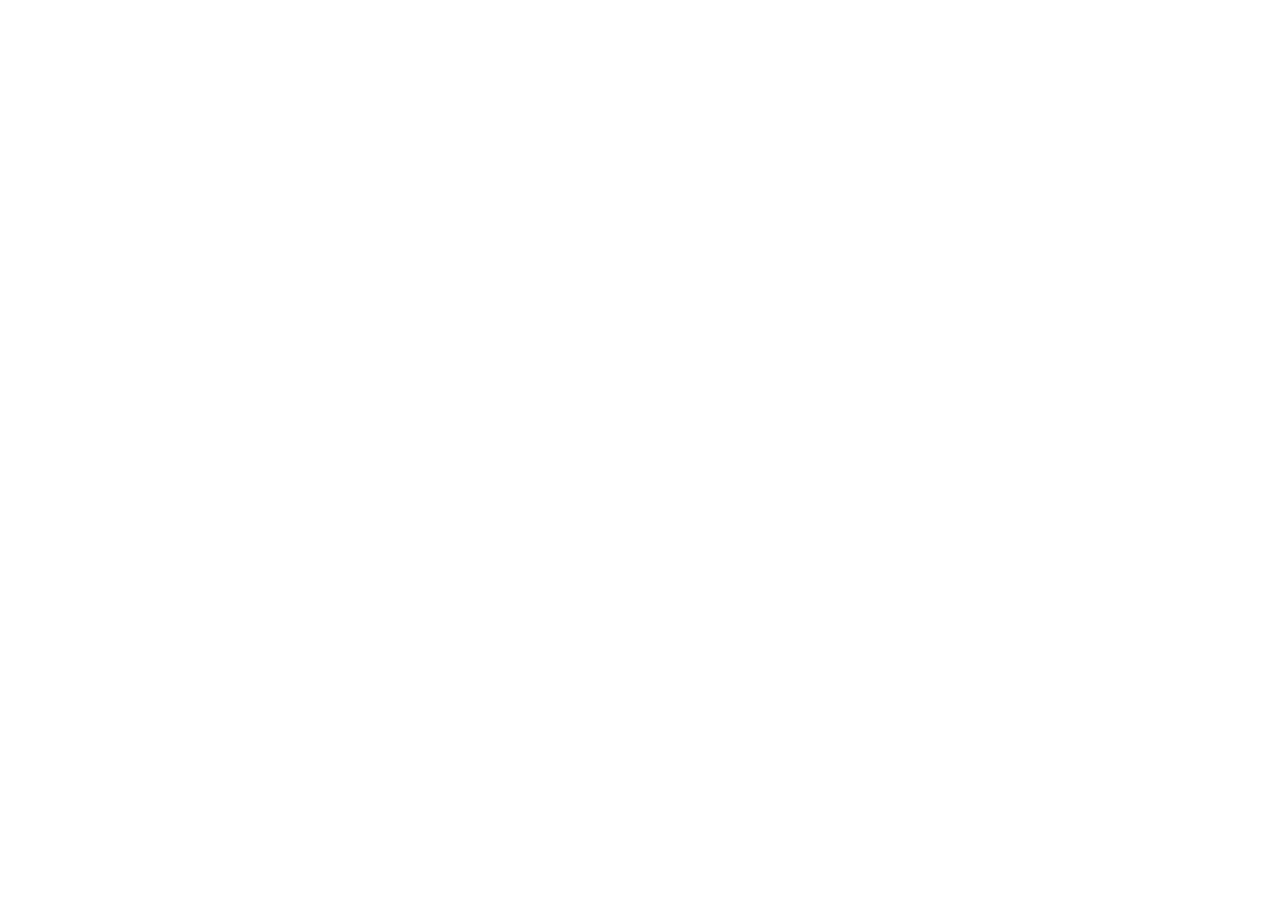
==== admin/index.html @ e6abfb5d "Add private menu admin CMS Co-authored-by: Copilot <223556219+Copilot@users.noreply.github.com>" ====
<!doctype html>
<html lang="es">
  <head>
    <meta charset="UTF-8" />
    <meta name="viewport" content="width=device-width, initial-scale=1" />
    <meta name="robots" content="noindex, nofollow" />
    <title>Administración | DUO FAST FOOD</title>
  </head>
  <body>
    <script src="https://identity.netlify.com/v1/netlify-identity-widget.js"></script>
    <script>
      if (window.netlifyIdentity) {
        window.netlifyIdentity.on("init", (user) => {
          if (!user) {
            window.netlifyIdentity.on("login", () => {
              window.location.href = "/admin/";
            });
          }
        });
      }
    </script>
    <script src="https://unpkg.com/decap-cms@^3.0.0/dist/decap-cms.js"></script>
  </body>
</html>
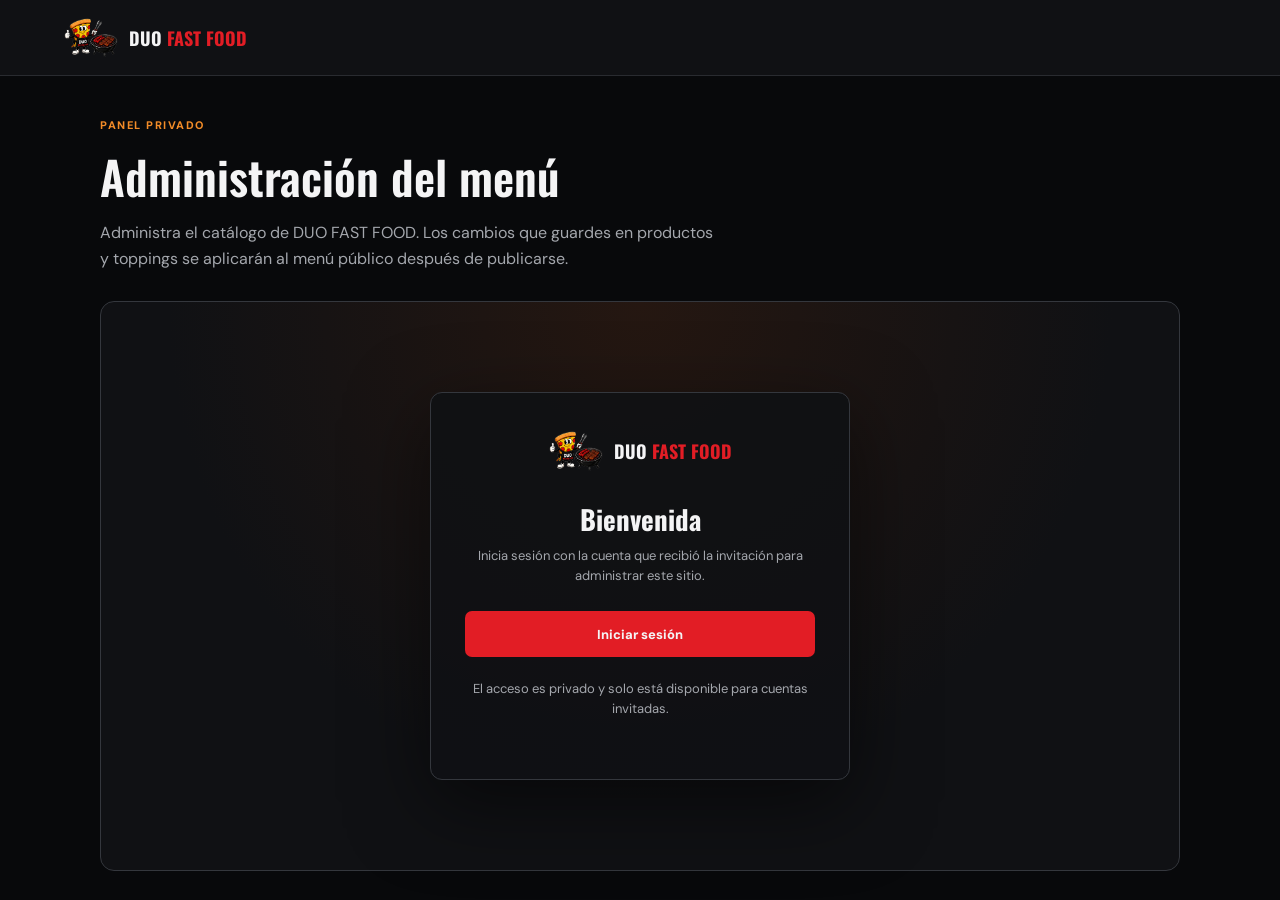
==== commit 5ba18393: "Publish branded admin portal Co-authored-by: Copilot <223556219+Copilot@users.noreply.github.com>" ====
--- a/admin/index.html
+++ b/admin/index.html
@@ -4,21 +4,227 @@
     <meta charset="UTF-8" />
     <meta name="viewport" content="width=device-width, initial-scale=1" />
     <meta name="robots" content="noindex, nofollow" />
+    <meta name="theme-color" content="#08090b" />
     <title>Administración | DUO FAST FOOD</title>
+    <link rel="preconnect" href="https://fonts.googleapis.com" />
+    <link rel="preconnect" href="https://fonts.gstatic.com" crossorigin />
+    <link href="https://fonts.googleapis.com/css2?family=DM+Sans:wght@400;500;600;700;800&family=Oswald:wght@500;600;700&display=swap" rel="stylesheet" />
+    <style>
+      :root { color-scheme: dark; font-family: "DM Sans", sans-serif; color: #f4f4f5; background: #08090b; --muted: #a4a7ad; --red: #e21d25; --orange: #f28c28; --line: #34373d; --surface: #101114; --raised: #17191d; }
+      * { box-sizing: border-box; }
+      body { min-width: 320px; min-height: 100vh; margin: 0; }
+      button { font: inherit; color: inherit; cursor: pointer; }
+      .topbar { display: flex; min-height: 76px; align-items: center; justify-content: space-between; gap: 16px; padding: 12px max(5vw, calc((100vw - 1200px) / 2)); border-bottom: 1px solid #292b30; background: #101114; }
+      .brand { display: flex; align-items: center; gap: 11px; }
+      .brand img { width: 54px; height: 48px; object-fit: contain; }
+      .brand-name { font-family: Oswald, sans-serif; font-size: 18px; font-weight: 700; }
+      .brand-name b { color: var(--red); }
+      .account { display: flex; align-items: center; gap: 12px; color: var(--muted); font-size: 12px; }
+      .account[hidden], [hidden] { display: none !important; }
+      main { width: min(100% - 36px, 1080px); margin: 42px auto 72px; }
+      .eyebrow { margin: 0 0 10px; color: var(--orange); font-size: 11px; font-weight: 800; letter-spacing: .14em; text-transform: uppercase; }
+      h1, h2, h3, p { margin-top: 0; }
+      h1, h2 { font-family: Oswald, sans-serif; }
+      h1 { margin-bottom: 10px; font-size: clamp(32px, 5vw, 46px); font-weight: 600; }
+      .intro { max-width: 620px; margin-bottom: 28px; color: var(--muted); line-height: 1.65; }
+      .login-wrap { display: grid; min-height: 570px; place-items: center; border: 1px solid var(--line); border-radius: 14px; background: radial-gradient(ellipse at 50% 0%, #251711 0%, var(--surface) 62%); }
+      .login-card { width: min(100% - 32px, 420px); padding: 34px; border: 1px solid #34373d; border-radius: 12px; background: rgba(16, 17, 20, .92); box-shadow: 0 24px 80px #0008; text-align: center; }
+      .login-card .brand { justify-content: center; margin-bottom: 24px; }
+      .login-card h2 { margin-bottom: 7px; font-size: 27px; }
+      .login-card p { margin-bottom: 25px; color: var(--muted); font-size: 13px; line-height: 1.55; }
+      .button { min-height: 46px; padding: 0 17px; border: 0; border-radius: 7px; background: var(--red); font-size: 13px; font-weight: 800; }
+      .button:hover { background: #bd151c; }
+      .button-wide { width: 100%; }
+      .link { display: inline-flex; align-items: center; justify-content: center; min-height: 42px; padding: 0 13px; border: 1px solid var(--line); border-radius: 7px; color: #f4f4f5; background: var(--raised); font-size: 12px; font-weight: 700; text-decoration: none; }
+      .link:hover { border-color: var(--orange); }
+      .dashboard { overflow: hidden; border: 1px solid var(--line); border-radius: 14px; background: var(--surface); }
+      .dashboard-head { display: flex; align-items: center; justify-content: space-between; gap: 18px; padding: 24px 28px; border-bottom: 1px solid var(--line); }
+      .dashboard-head h2 { margin: 0; font-size: 25px; }
+      .dashboard-head p { margin: 5px 0 0; color: var(--muted); font-size: 12px; }
+      .logout { padding: 9px 12px; border: 1px solid var(--line); border-radius: 7px; background: transparent; font-size: 12px; font-weight: 700; }
+      .dashboard-body { display: grid; grid-template-columns: 210px 1fr; min-height: 490px; }
+      .side-nav { padding: 22px 14px; border-right: 1px solid var(--line); }
+      .side-nav-label { padding: 0 10px; color: var(--muted); font-size: 10px; font-weight: 800; letter-spacing: .12em; text-transform: uppercase; }
+      .nav-item { display: flex; width: 100%; align-items: center; gap: 10px; margin: 4px 0; padding: 12px 10px; border: 0; border-radius: 7px; background: transparent; text-align: left; font-size: 12px; font-weight: 700; }
+      .nav-item.active { color: #ffd29d; background: #302118; }
+      .content { min-width: 0; padding: 27px; }
+      .content-heading { display: flex; align-items: flex-start; justify-content: space-between; gap: 18px; margin-bottom: 22px; }
+      .content-heading h3 { margin-bottom: 5px; font-size: 19px; }
+      .content-heading p { margin: 0; color: var(--muted); font-size: 12px; }
+      .status { display: inline-flex; align-items: center; gap: 7px; padding: 8px 10px; border: 1px solid #285537; border-radius: 99px; color: #9be1ad; font-size: 11px; font-weight: 700; white-space: nowrap; }
+      .status::before { width: 7px; height: 7px; border-radius: 50%; background: #54c878; content: ""; }
+      .stats { display: grid; grid-template-columns: repeat(3, 1fr); gap: 12px; margin-bottom: 22px; }
+      .stat { padding: 16px; border: 1px solid var(--line); border-radius: 9px; background: var(--raised); }
+      .stat span { display: block; margin-bottom: 7px; color: var(--muted); font-size: 11px; }
+      .stat strong { font-size: 21px; }
+      .product-list { overflow: hidden; border: 1px solid var(--line); border-radius: 9px; }
+      .product-row { display: flex; align-items: center; justify-content: space-between; gap: 14px; padding: 13px 15px; border-bottom: 1px solid var(--line); }
+      .product-row:last-child { border-bottom: 0; }
+      .product-info strong { display: block; margin-bottom: 4px; font-size: 13px; }
+      .product-info span { color: var(--muted); font-size: 11px; }
+      .product-price { color: #ffd29d; font-size: 13px; font-weight: 800; white-space: nowrap; }
+      .actions { display: flex; flex-wrap: wrap; justify-content: flex-end; gap: 10px; margin-top: 20px; }
+      .notice { margin: 0 0 18px; padding: 13px 15px; border: 1px solid #61401f; border-radius: 8px; color: #ffd29d; background: #24170f; font-size: 12px; line-height: 1.6; }
+      .view-panel[hidden] { display: none; }
+      .empty, .error { padding: 20px; color: var(--muted); text-align: center; }
+      .error { color: #ff9b9b; }
+      .footer { margin-top: 22px; color: var(--muted); font-size: 11px; text-align: center; }
+      @media (max-width: 700px) {
+        main { margin-top: 28px; }
+        .dashboard-head { padding: 20px; }
+        .dashboard-body { grid-template-columns: 1fr; }
+        .side-nav { display: flex; gap: 5px; overflow-x: auto; padding: 12px; border-right: 0; border-bottom: 1px solid var(--line); }
+        .side-nav-label { display: none; }
+        .nav-item { width: auto; flex: 0 0 auto; }
+        .content { padding: 19px; }
+        .stats { grid-template-columns: 1fr; }
+        .content-heading { flex-direction: column; }
+        .account-email { display: none; }
+      }
+      @media (max-width: 420px) { .brand img { width: 42px; } .brand-name { font-size: 15px; } .login-card { padding: 25px 20px; } }
+    </style>
   </head>
   <body>
+    <header class="topbar">
+      <div class="brand"><img src="/assets/duo-fast-food-mascots.png" alt="" /><span class="brand-name">DUO <b>FAST FOOD</b></span></div>
+      <div class="account" data-account hidden><span class="account-email" data-email></span><button class="logout" type="button" data-logout>Salir</button></div>
+    </header>
+    <main>
+      <p class="eyebrow">Panel privado</p>
+      <h1>Administración del menú</h1>
+      <p class="intro">Administra el catálogo de DUO FAST FOOD. Los cambios que guardes en productos y toppings se aplicarán al menú público después de publicarse.</p>
+
+      <section class="login-wrap" data-login>
+        <div class="login-card">
+          <div class="brand"><img src="/assets/duo-fast-food-mascots.png" alt="" /><span class="brand-name">DUO <b>FAST FOOD</b></span></div>
+          <h2>Bienvenida</h2>
+          <p>Inicia sesión con la cuenta que recibió la invitación para administrar este sitio.</p>
+          <button class="button button-wide" type="button" data-login-button>Iniciar sesión</button>
+          <p class="footer">El acceso es privado y solo está disponible para cuentas invitadas.</p>
+        </div>
+      </section>
+
+      <section class="dashboard" data-dashboard hidden>
+        <div class="dashboard-head">
+          <div><h2>Hola, administradora</h2><p>Gestiona el contenido real del sitio.</p></div>
+          <a class="link" href="/">Ver página pública</a>
+        </div>
+        <div class="dashboard-body">
+          <aside class="side-nav" aria-label="Secciones del panel">
+            <span class="side-nav-label">Administración</span>
+            <button class="nav-item active" type="button" data-view-button="products">🍕 <span>Productos</span></button>
+            <button class="nav-item" type="button" data-view-button="promotions">🎁 <span>Promociones</span></button>
+            <button class="nav-item" type="button" data-view-button="content">📝 <span>Contenido</span></button>
+            <button class="nav-item" type="button" data-view-button="business">📞 <span>Negocio</span></button>
+            <button class="nav-item" type="button" data-view-button="orders">🧾 <span>Pedidos</span></button>
+            <button class="nav-item" type="button" data-view-button="visits">📊 <span>Visitas</span></button>
+          </aside>
+          <div class="content">
+            <section class="view-panel" data-view="products">
+              <div class="content-heading"><div><h3>Productos y toppings</h3><p>El catálogo está conectado al menú público.</p></div><span class="status">Conectado</span></div>
+              <div class="stats">
+                <div class="stat"><span>Productos</span><strong data-product-count>—</strong></div>
+                <div class="stat"><span>Categorías</span><strong data-category-count>—</strong></div>
+                <div class="stat"><span>Productos con toppings</span><strong data-addon-count>—</strong></div>
+              </div>
+              <div class="product-list" data-product-list><p class="empty">Cargando catálogo…</p></div>
+              <div class="actions"><a class="button" href="/admin/cms.html#/collections/menu/entries/catalog">Editar catálogo y toppings</a></div>
+              <p class="footer">Al guardar en el editor, Netlify publicará los cambios del catálogo automáticamente.</p>
+            </section>
+            <section class="view-panel" data-view="promotions" hidden>
+              <div class="content-heading"><div><h3>Promociones y combos</h3><p>Esta sección aún no está conectada a la página pública.</p></div></div>
+              <p class="notice">No hay promociones activas en este panel. La maqueta anterior mostraba ejemplos que no se guardaban ni aparecían en el menú; por eso no los presentamos como datos reales.</p>
+            </section>
+            <section class="view-panel" data-view="content" hidden>
+              <div class="content-heading"><div><h3>Contenido de la página</h3><p>El editor de texto personalizado aún no está conectado.</p></div></div>
+              <p class="notice">El título y los textos actuales del sitio permanecen sin cambios. Esta maqueta no guardaba sus ediciones.</p>
+            </section>
+            <section class="view-panel" data-view="business" hidden>
+              <div class="content-heading"><div><h3>Datos del negocio</h3><p>Los datos reales del sitio no se modifican aquí.</p></div></div>
+              <p class="notice">El panel de prueba no estaba conectado para guardar teléfono, horarios o dirección. Para no perder información, esta sección no muestra controles ficticios.</p>
+            </section>
+            <section class="view-panel" data-view="orders" hidden>
+              <div class="content-heading"><div><h3>Historial de pedidos</h3><p>Los pedidos se siguen enviando directamente a WhatsApp.</p></div></div>
+              <p class="notice">El sitio no guarda pedidos en una base de datos, así que no existe un historial que mostrar todavía. No se muestran pedidos de ejemplo como si fueran reales.</p>
+            </section>
+            <section class="view-panel" data-view="visits" hidden>
+              <div class="content-heading"><div><h3>Visitas al sitio</h3><p>Las estadísticas no están habilitadas.</p></div></div>
+              <p class="notice">No hay una herramienta de analítica conectada. Las cifras que aparecían en la maqueta eran ilustrativas, no visitas reales.</p>
+            </section>
+          </div>
+        </div>
+      </section>
+    </main>
     <script src="https://identity.netlify.com/v1/netlify-identity-widget.js"></script>
     <script>
+      const loginScreen = document.querySelector("[data-login]");
+      const dashboard = document.querySelector("[data-dashboard]");
+      const account = document.querySelector("[data-account]");
+      const showDashboard = (user) => {
+        loginScreen.hidden = Boolean(user);
+        dashboard.hidden = !user;
+        account.hidden = !user;
+        if (user) {
+          document.querySelector("[data-email]").textContent = user.email || "";
+          loadCatalog();
+        }
+      };
+
+      async function loadCatalog() {
+        const list = document.querySelector("[data-product-list]");
+        try {
+          const response = await fetch("/content/menu.json", { cache: "no-store" });
+          if (!response.ok) throw new Error(`No se pudo cargar el catálogo (${response.status}).`);
+          const catalog = await response.json();
+          if (!Array.isArray(catalog.sections)) throw new Error("El catálogo no tiene categorías válidas.");
+          const products = catalog.sections.flatMap((section) => section.products || []);
+          document.querySelector("[data-product-count]").textContent = products.length;
+          document.querySelector("[data-category-count]").textContent = catalog.sections.length;
+          document.querySelector("[data-addon-count]").textContent = products.filter((product) => product.hasAddons).length;
+          list.innerHTML = products.slice(0, 12).map((product) => `
+            <div class="product-row">
+              <div class="product-info"><strong>${escapeHTML(product.name)}</strong><span>${product.hasAddons ? `${(product.addons || []).length} toppings disponibles` : "Sin toppings"}</span></div>
+              <span class="product-price">${formatPrice(product.price)}</span>
+            </div>`).join("") || '<p class="empty">El catálogo no contiene productos.</p>';
+        } catch (error) {
+          console.error("No se pudo cargar el catálogo del panel.", error);
+          list.innerHTML = `<p class="error">${escapeHTML(error.message)}</p>`;
+        }
+      }
+
+      function escapeHTML(value) {
+        return String(value ?? "").replace(/[&<>"']/g, (character) => ({
+          "&": "&amp;", "<": "&lt;", ">": "&gt;", '"': "&quot;", "'": "&#39;",
+        })[character]);
+      }
+
+      function formatPrice(price) {
+        return `$${new Intl.NumberFormat("es-CO").format(price)} COP`;
+      }
+
+      document.querySelector("[data-login-button]").addEventListener("click", () => {
+        if (window.netlifyIdentity) window.netlifyIdentity.open("login");
+      });
+      document.querySelector("[data-logout]").addEventListener("click", () => window.netlifyIdentity?.logout());
+      document.querySelector(".side-nav").addEventListener("click", (event) => {
+        const button = event.target.closest("[data-view-button]");
+        if (!button) return;
+        document.querySelectorAll(".nav-item").forEach((item) => item.classList.toggle("active", item === button));
+        document.querySelectorAll("[data-view]").forEach((view) => {
+          view.hidden = view.dataset.view !== button.dataset.viewButton;
+        });
+      });
+
       if (window.netlifyIdentity) {
-        window.netlifyIdentity.on("init", (user) => {
-          if (!user) {
-            window.netlifyIdentity.on("login", () => {
-              window.location.href = "/admin/";
-            });
-          }
+        window.netlifyIdentity.setLocale("es");
+        window.netlifyIdentity.on("init", showDashboard);
+        window.netlifyIdentity.on("login", (user) => {
+          showDashboard(user);
+          window.netlifyIdentity.close();
         });
+        window.netlifyIdentity.on("logout", () => showDashboard(null));
+        window.netlifyIdentity.on("error", (error) => console.error("Error de Netlify Identity.", error));
       }
     </script>
-    <script src="https://unpkg.com/decap-cms@^3.0.0/dist/decap-cms.js"></script>
   </body>
 </html>
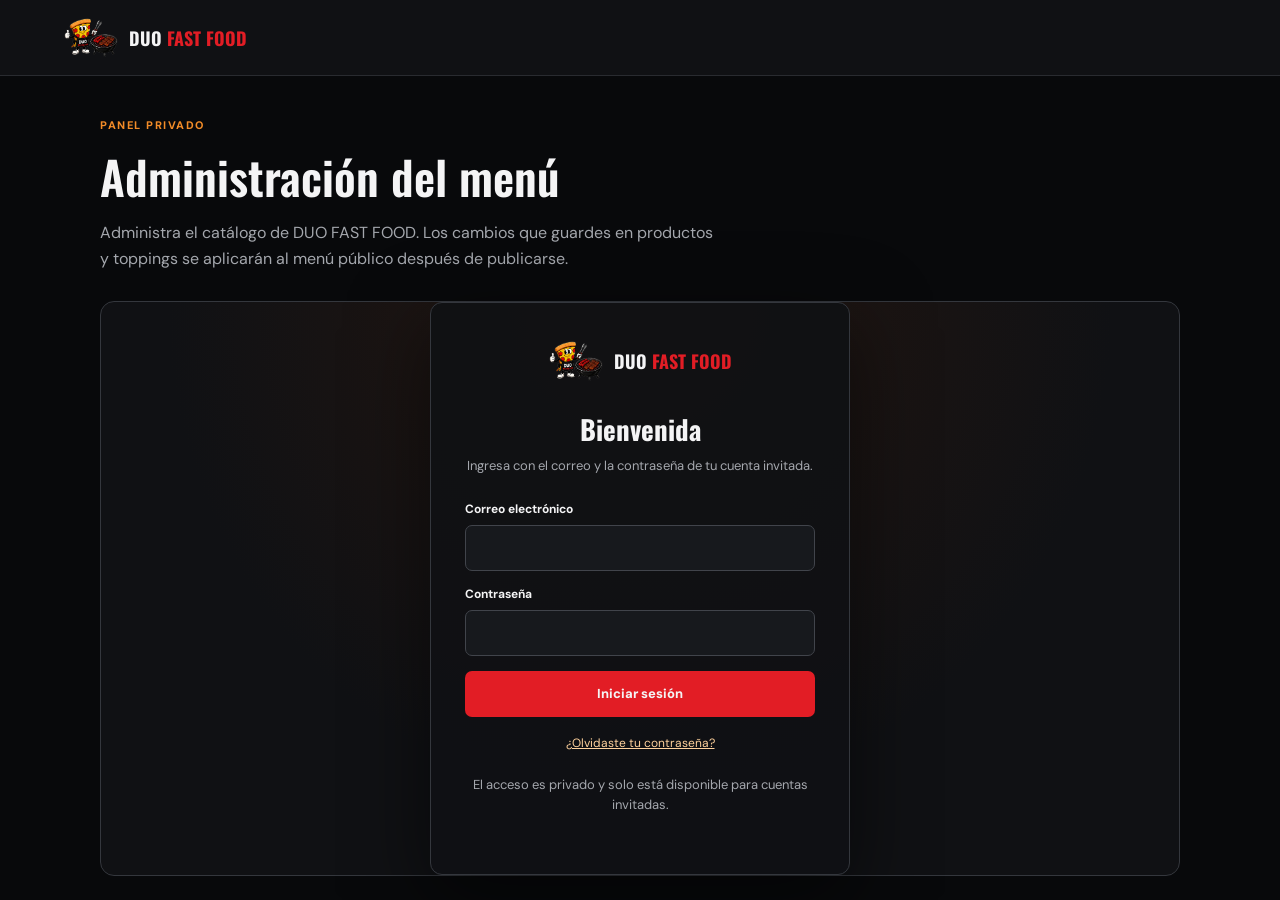
==== commit 06ae69af: "Use inline Netlify Identity login form Co-authored-by: Copilot <223556219+Copilot@users.noreply.gith" ====
--- a/admin/index.html
+++ b/admin/index.html
@@ -32,9 +32,19 @@
       .login-card .brand { justify-content: center; margin-bottom: 24px; }
       .login-card h2 { margin-bottom: 7px; font-size: 27px; }
       .login-card p { margin-bottom: 25px; color: var(--muted); font-size: 13px; line-height: 1.55; }
+      .field { display: grid; gap: 8px; margin: 15px 0; text-align: left; }
+      .field label { font-size: 12px; font-weight: 700; }
+      .field input { width: 100%; height: 46px; padding: 0 13px; border: 1px solid #41444b; border-radius: 7px; color: #f4f4f5; background: var(--raised); }
+      .field input:focus { border-color: var(--orange); outline: 2px solid #f28c2840; }
       .button { min-height: 46px; padding: 0 17px; border: 0; border-radius: 7px; background: var(--red); font-size: 13px; font-weight: 800; }
       .button:hover { background: #bd151c; }
       .button-wide { width: 100%; }
+      .button:disabled { cursor: wait; opacity: .7; }
+      .login-error { margin: 14px 0 0 !important; color: #ff9b9b !important; }
+      .login-error[hidden] { display: none; }
+      .login-error.success { color: #9be1ad !important; }
+      .recovery { margin: 16px 0 0 !important; }
+      .recovery button { padding: 0; border: 0; color: #ffd29d; background: none; font-size: 12px; text-decoration: underline; }
       .link { display: inline-flex; align-items: center; justify-content: center; min-height: 42px; padding: 0 13px; border: 1px solid var(--line); border-radius: 7px; color: #f4f4f5; background: var(--raised); font-size: 12px; font-weight: 700; text-decoration: none; }
       .link:hover { border-color: var(--orange); }
       .dashboard { overflow: hidden; border: 1px solid var(--line); border-radius: 14px; background: var(--surface); }
@@ -98,8 +108,14 @@
         <div class="login-card">
           <div class="brand"><img src="/assets/duo-fast-food-mascots.png" alt="" /><span class="brand-name">DUO <b>FAST FOOD</b></span></div>
           <h2>Bienvenida</h2>
-          <p>Inicia sesión con la cuenta que recibió la invitación para administrar este sitio.</p>
-          <button class="button button-wide" type="button" data-login-button>Iniciar sesión</button>
+          <p>Ingresa con el correo y la contraseña de tu cuenta invitada.</p>
+          <form data-login-form>
+            <div class="field"><label for="admin-email">Correo electrónico</label><input id="admin-email" name="email" type="email" autocomplete="username" required /></div>
+            <div class="field"><label for="admin-password">Contraseña</label><input id="admin-password" name="password" type="password" autocomplete="current-password" required /></div>
+            <button class="button button-wide" type="submit" data-login-button>Iniciar sesión</button>
+            <p class="login-error" data-login-error role="alert" hidden></p>
+          </form>
+          <p class="recovery"><button type="button" data-recover>¿Olvidaste tu contraseña?</button></p>
           <p class="footer">El acceso es privado y solo está disponible para cuentas invitadas.</p>
         </div>
       </section>
@@ -202,8 +218,56 @@
         return `$${new Intl.NumberFormat("es-CO").format(price)} COP`;
       }
 
-      document.querySelector("[data-login-button]").addEventListener("click", () => {
-        if (window.netlifyIdentity) window.netlifyIdentity.open("login");
+      const loginForm = document.querySelector("[data-login-form]");
+      const loginError = document.querySelector("[data-login-error]");
+
+      loginForm.addEventListener("submit", async (event) => {
+        event.preventDefault();
+        if (!window.netlifyIdentity?.gotrue) {
+          loginError.textContent = "No se pudo conectar con el servicio de inicio de sesión. Recarga la página e intenta de nuevo.";
+          loginError.hidden = false;
+          return;
+        }
+        const submitButton = document.querySelector("[data-login-button]");
+        submitButton.disabled = true;
+        submitButton.textContent = "Verificando…";
+        loginError.hidden = true;
+        try {
+          const email = loginForm.elements.email.value.trim();
+          const password = loginForm.elements.password.value;
+          const response = await window.netlifyIdentity.gotrue.login(email, password, true);
+          const user = response?.user || response;
+          if (!user?.email) throw new Error("La respuesta de Identity no contiene un usuario válido.");
+          showDashboard(user);
+        } catch (error) {
+          console.error("No se pudo iniciar sesión con Netlify Identity.", error);
+          loginError.textContent = "No se pudo iniciar sesión. Verifica el correo, la contraseña y que hayas aceptado la invitación.";
+          loginError.hidden = false;
+        } finally {
+          submitButton.disabled = false;
+          submitButton.textContent = "Iniciar sesión";
+        }
+      });
+
+      document.querySelector("[data-recover]").addEventListener("click", async () => {
+        const email = loginForm.elements.email.value.trim();
+        if (!email) {
+          loginForm.elements.email.focus();
+          loginError.textContent = "Escribe tu correo para enviarte el enlace de recuperación.";
+          loginError.hidden = false;
+          return;
+        }
+        try {
+          await window.netlifyIdentity.gotrue.requestPasswordRecovery(email);
+          loginError.textContent = "Si existe una cuenta para ese correo, recibirás un enlace para restablecer la contraseña.";
+          loginError.hidden = false;
+          loginError.classList.add("success");
+        } catch (error) {
+          console.error("No se pudo solicitar la recuperación de contraseña.", error);
+          loginError.textContent = "No se pudo enviar el correo de recuperación. Intenta de nuevo más tarde.";
+          loginError.hidden = false;
+          loginError.classList.remove("success");
+        }
       });
       document.querySelector("[data-logout]").addEventListener("click", () => window.netlifyIdentity?.logout());
       document.querySelector(".side-nav").addEventListener("click", (event) => {
